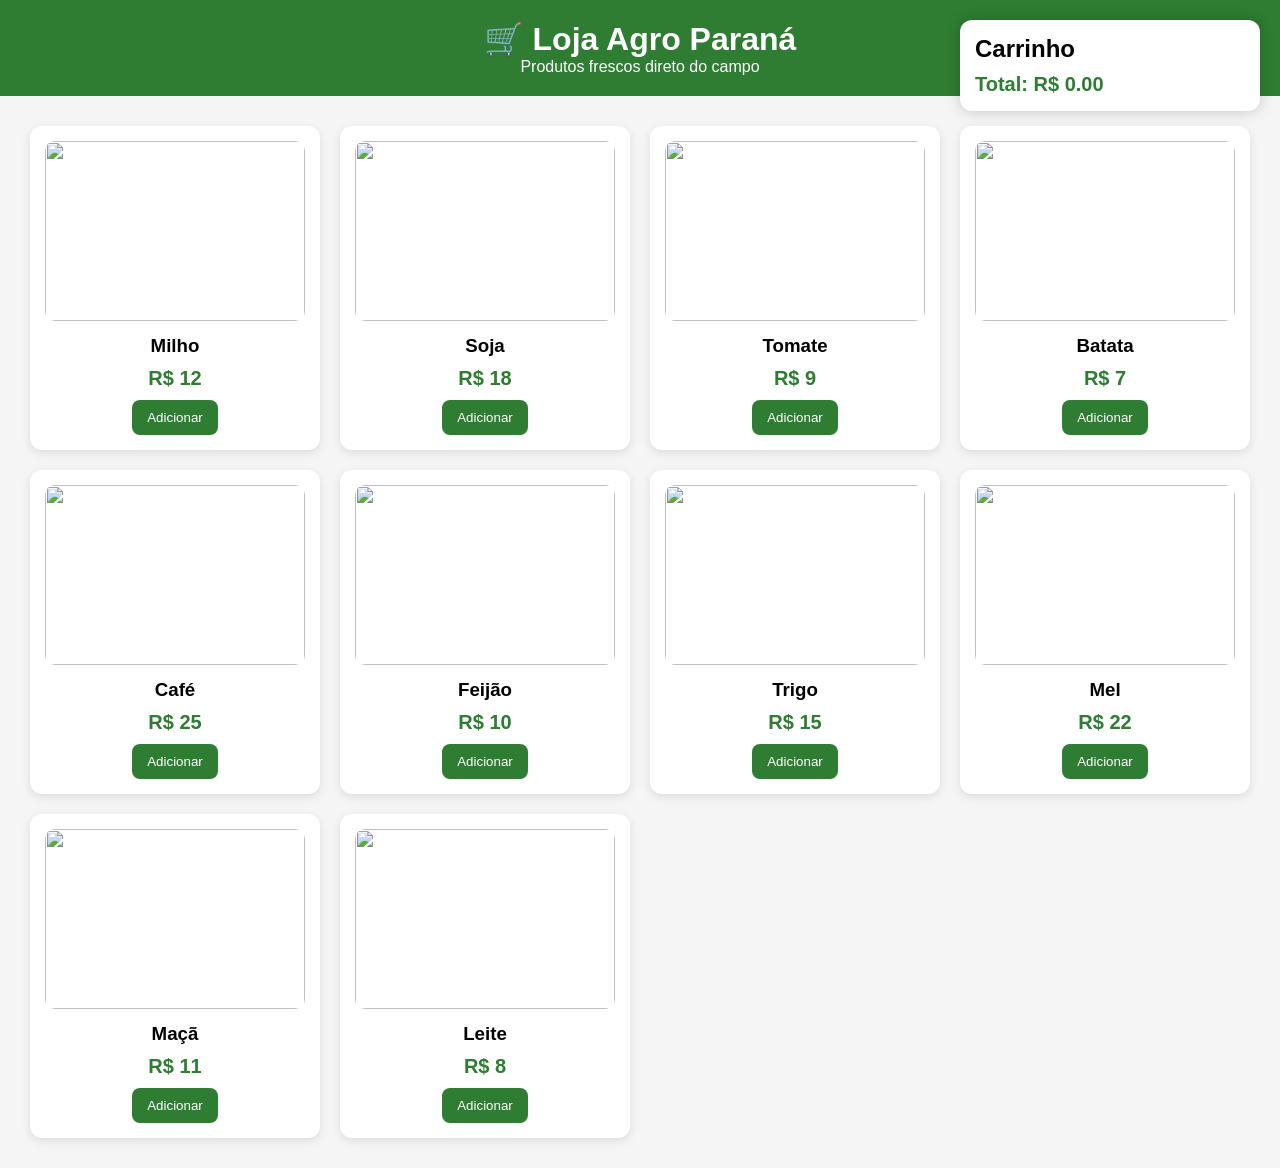
==== compras.html @ 17b88fbb "frew" ====
<!DOCTYPE html>
<html lang="pt-BR">
<head>
<meta charset="UTF-8">
<meta name="viewport" content="width=device-width, initial-scale=1.0">

<title>Loja Agro Paraná</title>

<style>
*{
margin:0;
padding:0;
box-sizing:border-box;
font-family:Arial, sans-serif;
}

body{
background:#f5f5f5;
}

header{
background:#2e7d32;
color:white;
padding:20px;
text-align:center;
}

.produtos{
display:grid;
grid-template-columns:repeat(auto-fit,minmax(250px,1fr));
gap:20px;
padding:30px;
}

.produto{
background:white;
padding:15px;
border-radius:12px;
box-shadow:0 3px 10px rgba(0,0,0,.1);
text-align:center;
}

.produto img{
width:100%;
height:180px;
object-fit:cover;
border-radius:10px;
}

.produto h3{
margin:10px 0;
}

.produto p{
font-size:20px;
font-weight:bold;
color:#2e7d32;
}

button{
background:#2e7d32;
color:white;
border:none;
padding:10px 15px;
border-radius:8px;
cursor:pointer;
margin-top:10px;
}

button:hover{
background:#1b5e20;
}

.carrinho{
position:fixed;
top:20px;
right:20px;
background:white;
padding:15px;
width:300px;
border-radius:12px;
box-shadow:0 0 15px rgba(0,0,0,.2);
}

.carrinho h2{
margin-bottom:10px;
}

#listaCarrinho{
margin-bottom:10px;
}

.total{
font-size:20px;
font-weight:bold;
color:#2e7d32;
}
</style>

</head>
<body>

<header>
<h1>🛒 Loja Agro Paraná</h1>
<p>Produtos frescos direto do campo</p>
</header>

<div class="carrinho">
<h2>Carrinho</h2>

<ul id="listaCarrinho"></ul>

<p class="total">
Total: R$ <span id="total">0.00</span>
</p>
</div>

<section class="produtos">

<div class="produto">
<img src="https://images.unsplash.com/photo-1574323347407-f5e1ad6d020b?w=600" alt="">
<h3>Milho</h3>
<p>R$ 12</p>
<button onclick="adicionar('Milho',12)">Adicionar</button>
</div>

<div class="produto">
<img src="https://images.unsplash.com/photo-1592928302636-c83cf1e1e0a4?w=600" alt="">
<h3>Soja</h3>
<p>R$ 18</p>
<button onclick="adicionar('Soja',18)">Adicionar</button>
</div>

<div class="produto">
<img src="https://images.unsplash.com/photo-1502741338009-cac2772e18bc?w=600" alt="">
<h3>Tomate</h3>
<p>R$ 9</p>
<button onclick="adicionar('Tomate',9)">Adicionar</button>
</div>

<div class="produto">
<img src="https://images.unsplash.com/photo-1518977676601-b53f82aba655?w=600" alt="">
<h3>Batata</h3>
<p>R$ 7</p>
<button onclick="adicionar('Batata',7)">Adicionar</button>
</div>

<div class="produto">
<img src="https://images.unsplash.com/photo-1447175008436-170170753d52?w=600" alt="">
<h3>Café</h3>
<p>R$ 25</p>
<button onclick="adicionar('Café',25)">Adicionar</button>
</div>

<div class="produto">
<img src="https://images.unsplash.com/photo-1560493676-04071c5f467b?w=600" alt="">
<h3>Feijão</h3>
<p>R$ 10</p>
<button onclick="adicionar('Feijão',10)">Adicionar</button>
</div>

<div class="produto">
<img src="https://images.unsplash.com/photo-1619566636858-adf3ef46400b?w=600" alt="">
<h3>Trigo</h3>
<p>R$ 15</p>
<button onclick="adicionar('Trigo',15)">Adicionar</button>
</div>

<div class="produto">
<img src="https://images.unsplash.com/photo-1603048297172-c92544798d5a?w=600" alt="">
<h3>Mel</h3>
<p>R$ 22</p>
<button onclick="adicionar('Mel',22)">Adicionar</button>
</div>

<div class="produto">
<img src="https://images.unsplash.com/photo-1587049352851-8d4e89133924?w=600" alt="">
<h3>Maçã</h3>
<p>R$ 11</p>
<button onclick="adicionar('Maçã',11)">Adicionar</button>
</div>

<div class="produto">
<img src="https://images.unsplash.com/photo-1574226516831-e1dff420e37f?w=600" alt="">
<h3>Leite</h3>
<p>R$ 8</p>
<button onclick="adicionar('Leite',8)">Adicionar</button>
</div>

</section>

<script>
let total = 0;

function adicionar(produto, preco){

const lista = document.getElementById("listaCarrinho");

const item = document.createElement("li");

item.innerHTML =
`${produto} - R$ ${preco.toFixed(2)}`;

lista.appendChild(item);

total += preco;

document.getElementById("total").innerText =
total.toFixed(2);
}
</script>

</body>
</html>
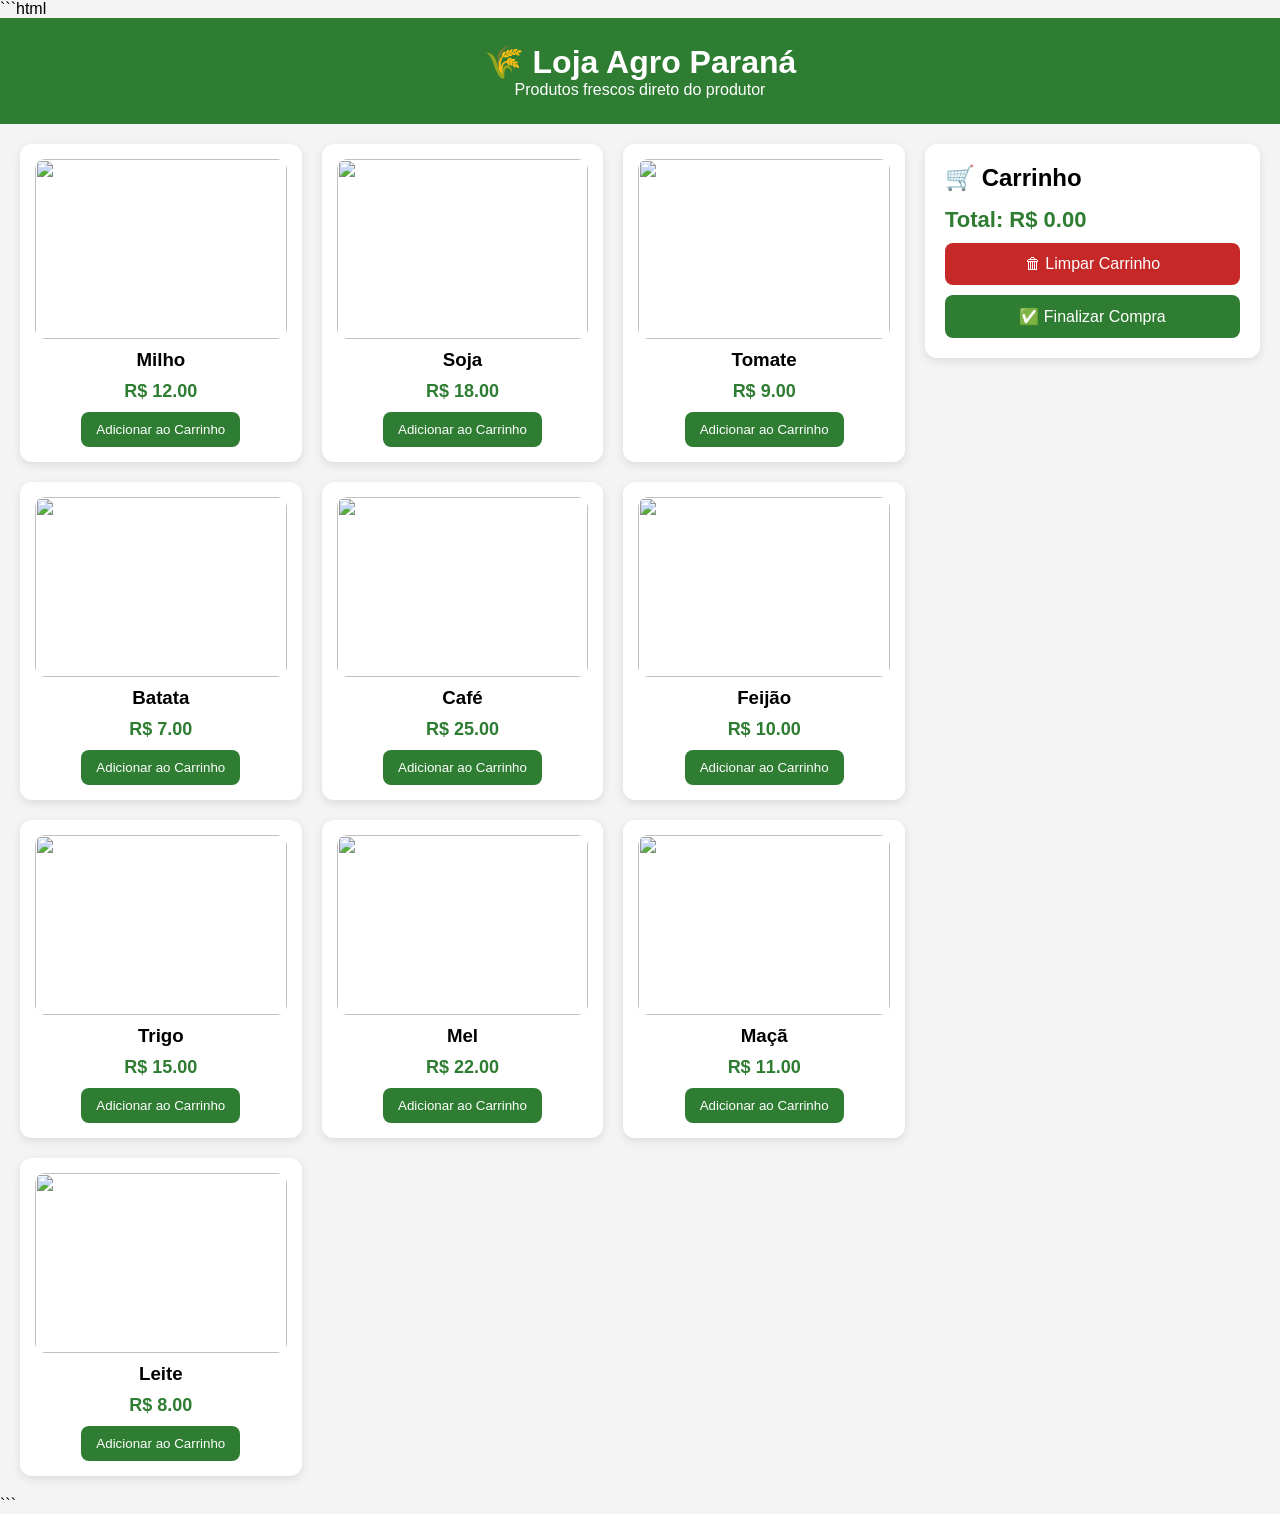
==== commit 4ce1f2b6: "ffdsaa" ====
--- a/compras.html
+++ b/compras.html
@@ -1,38 +1,45 @@
+```html
 <!DOCTYPE html>
 <html lang="pt-BR">
 <head>
 <meta charset="UTF-8">
 <meta name="viewport" content="width=device-width, initial-scale=1.0">
 
-<title>Loja Agro Paraná</title>
+<title>🌾 Loja Agro Paraná</title>
 
 <style>
 *{
 margin:0;
 padding:0;
 box-sizing:border-box;
-font-family:Arial, sans-serif;
+font-family:Arial,sans-serif;
 }
 
 body{
-background:#f5f5f5;
+background:#f4f4f4;
 }
 
 header{
 background:#2e7d32;
 color:white;
+text-align:center;
+padding:25px;
+}
+
+.container{
+display:flex;
+gap:20px;
 padding:20px;
-text-align:center;
 }
 
 .produtos{
+flex:3;
 display:grid;
-grid-template-columns:repeat(auto-fit,minmax(250px,1fr));
+grid-template-columns:repeat(auto-fill,minmax(220px,1fr));
 gap:20px;
-padding:30px;
-}
-
-.produto{
+}
+
+.card{
 background:white;
 padding:15px;
 border-radius:12px;
@@ -40,24 +47,24 @@
 text-align:center;
 }
 
-.produto img{
+.card img{
 width:100%;
 height:180px;
 object-fit:cover;
 border-radius:10px;
 }
 
-.produto h3{
+.card h3{
 margin:10px 0;
 }
 
-.produto p{
-font-size:20px;
+.card p{
+color:#2e7d32;
 font-weight:bold;
-color:#2e7d32;
-}
-
-button{
+font-size:18px;
+}
+
+.card button{
 background:#2e7d32;
 color:white;
 border:none;
@@ -67,148 +74,391 @@
 margin-top:10px;
 }
 
-button:hover{
+.card button:hover{
 background:#1b5e20;
 }
 
 .carrinho{
-position:fixed;
+flex:1;
+background:white;
+padding:20px;
+border-radius:12px;
+box-shadow:0 3px 10px rgba(0,0,0,.1);
+height:fit-content;
+position:sticky;
 top:20px;
-right:20px;
-background:white;
-padding:15px;
-width:300px;
-border-radius:12px;
-box-shadow:0 0 15px rgba(0,0,0,.2);
-}
-
-.carrinho h2{
-margin-bottom:10px;
-}
-
-#listaCarrinho{
-margin-bottom:10px;
+}
+
+.item{
+border-bottom:1px solid #ddd;
+padding:10px 0;
+}
+
+.item button{
+margin-top:5px;
+padding:4px 8px;
 }
 
 .total{
-font-size:20px;
+font-size:22px;
 font-weight:bold;
 color:#2e7d32;
+margin-top:15px;
+}
+
+.btn{
+width:100%;
+padding:12px;
+border:none;
+border-radius:8px;
+cursor:pointer;
+margin-top:10px;
+font-size:16px;
+}
+
+.limpar{
+background:#c62828;
+color:white;
+}
+
+.finalizar{
+background:#2e7d32;
+color:white;
+}
+
+.modal{
+display:none;
+position:fixed;
+top:0;
+left:0;
+width:100%;
+height:100%;
+background:rgba(0,0,0,.5);
+justify-content:center;
+align-items:center;
+}
+
+.modal-content{
+background:white;
+padding:25px;
+border-radius:12px;
+width:350px;
+display:flex;
+flex-direction:column;
+gap:10px;
+}
+
+.modal-content input,
+.modal-content select{
+padding:10px;
+}
+
+@media(max-width:900px){
+.container{
+flex-direction:column;
+}
 }
 </style>
-
 </head>
 <body>
 
 <header>
-<h1>🛒 Loja Agro Paraná</h1>
-<p>Produtos frescos direto do campo</p>
+<h1>🌾 Loja Agro Paraná</h1>
+<p>Produtos frescos direto do produtor</p>
 </header>
 
+<div class="container">
+
+<div class="produtos" id="produtos"></div>
+
 <div class="carrinho">
-<h2>Carrinho</h2>
-
-<ul id="listaCarrinho"></ul>
+
+<h2>🛒 Carrinho</h2>
+
+<div id="itensCarrinho"></div>
 
 <p class="total">
 Total: R$ <span id="total">0.00</span>
 </p>
-</div>
-
-<section class="produtos">
-
-<div class="produto">
-<img src="https://images.unsplash.com/photo-1574323347407-f5e1ad6d020b?w=600" alt="">
-<h3>Milho</h3>
-<p>R$ 12</p>
-<button onclick="adicionar('Milho',12)">Adicionar</button>
-</div>
-
-<div class="produto">
-<img src="https://images.unsplash.com/photo-1592928302636-c83cf1e1e0a4?w=600" alt="">
-<h3>Soja</h3>
-<p>R$ 18</p>
-<button onclick="adicionar('Soja',18)">Adicionar</button>
-</div>
-
-<div class="produto">
-<img src="https://images.unsplash.com/photo-1502741338009-cac2772e18bc?w=600" alt="">
-<h3>Tomate</h3>
-<p>R$ 9</p>
-<button onclick="adicionar('Tomate',9)">Adicionar</button>
-</div>
-
-<div class="produto">
-<img src="https://images.unsplash.com/photo-1518977676601-b53f82aba655?w=600" alt="">
-<h3>Batata</h3>
-<p>R$ 7</p>
-<button onclick="adicionar('Batata',7)">Adicionar</button>
-</div>
-
-<div class="produto">
-<img src="https://images.unsplash.com/photo-1447175008436-170170753d52?w=600" alt="">
-<h3>Café</h3>
-<p>R$ 25</p>
-<button onclick="adicionar('Café',25)">Adicionar</button>
-</div>
-
-<div class="produto">
-<img src="https://images.unsplash.com/photo-1560493676-04071c5f467b?w=600" alt="">
-<h3>Feijão</h3>
-<p>R$ 10</p>
-<button onclick="adicionar('Feijão',10)">Adicionar</button>
-</div>
-
-<div class="produto">
-<img src="https://images.unsplash.com/photo-1619566636858-adf3ef46400b?w=600" alt="">
-<h3>Trigo</h3>
-<p>R$ 15</p>
-<button onclick="adicionar('Trigo',15)">Adicionar</button>
-</div>
-
-<div class="produto">
-<img src="https://images.unsplash.com/photo-1603048297172-c92544798d5a?w=600" alt="">
-<h3>Mel</h3>
-<p>R$ 22</p>
-<button onclick="adicionar('Mel',22)">Adicionar</button>
-</div>
-
-<div class="produto">
-<img src="https://images.unsplash.com/photo-1587049352851-8d4e89133924?w=600" alt="">
-<h3>Maçã</h3>
-<p>R$ 11</p>
-<button onclick="adicionar('Maçã',11)">Adicionar</button>
-</div>
-
-<div class="produto">
-<img src="https://images.unsplash.com/photo-1574226516831-e1dff420e37f?w=600" alt="">
-<h3>Leite</h3>
-<p>R$ 8</p>
-<button onclick="adicionar('Leite',8)">Adicionar</button>
-</div>
-
-</section>
+
+<button class="btn limpar" onclick="limparCarrinho()">
+🗑 Limpar Carrinho
+</button>
+
+<button class="btn finalizar" onclick="abrirCheckout()">
+✅ Finalizar Compra
+</button>
+
+</div>
+
+</div>
+
+<div class="modal" id="checkout">
+
+<div class="modal-content">
+
+<h2>Finalizar Pedido</h2>
+
+<input
+type="text"
+id="nome"
+placeholder="Seu nome">
+
+<input
+type="text"
+id="endereco"
+placeholder="Endereço">
+
+<select id="pagamento">
+<option>Pix</option>
+<option>Cartão</option>
+<option>Boleto</option>
+</select>
+
+<button class="btn finalizar"
+onclick="confirmarCompra()">
+Confirmar Pedido
+</button>
+
+<button class="btn limpar"
+onclick="fecharCheckout()">
+Cancelar
+</button>
+
+</div>
+
+</div>
 
 <script>
-let total = 0;
-
-function adicionar(produto, preco){
-
-const lista = document.getElementById("listaCarrinho");
-
-const item = document.createElement("li");
-
-item.innerHTML =
-`${produto} - R$ ${preco.toFixed(2)}`;
-
-lista.appendChild(item);
-
-total += preco;
-
-document.getElementById("total").innerText =
+
+const produtos = [
+
+{nome:"Milho",preco:12},
+{nome:"Soja",preco:18},
+{nome:"Tomate",preco:9},
+{nome:"Batata",preco:7},
+{nome:"Café",preco:25},
+{nome:"Feijão",preco:10},
+{nome:"Trigo",preco:15},
+{nome:"Mel",preco:22},
+{nome:"Maçã",preco:11},
+{nome:"Leite",preco:8}
+
+];
+
+let carrinho =
+JSON.parse(localStorage.getItem("carrinho")) || [];
+
+function salvarCarrinho(){
+localStorage.setItem(
+"carrinho",
+JSON.stringify(carrinho)
+);
+}
+
+function carregarProdutos(){
+
+const area =
+document.getElementById("produtos");
+
+produtos.forEach(produto=>{
+
+area.innerHTML += `
+<div class="card">
+
+<img src="https://picsum.photos/300/200?random=${produto.nome}">
+
+<h3>${produto.nome}</h3>
+
+<p>R$ ${produto.preco.toFixed(2)}</p>
+
+<button onclick="adicionar('${produto.nome}',${produto.preco})">
+Adicionar ao Carrinho
+</button>
+
+</div>
+`;
+
+});
+
+}
+
+function adicionar(nome,preco){
+
+const existe =
+carrinho.find(p=>p.nome===nome);
+
+if(existe){
+
+existe.qtd++;
+
+}else{
+
+carrinho.push({
+nome,
+preco,
+qtd:1
+});
+
+}
+
+salvarCarrinho();
+renderizarCarrinho();
+}
+
+function renderizarCarrinho(){
+
+const area =
+document.getElementById("itensCarrinho");
+
+area.innerHTML="";
+
+let total=0;
+
+carrinho.forEach((item,index)=>{
+
+total += item.preco * item.qtd;
+
+area.innerHTML += `
+<div class="item">
+
+<strong>${item.nome}</strong>
+
+<br>
+
+Qtd: ${item.qtd}
+
+<br>
+
+R$ ${(item.preco*item.qtd).toFixed(2)}
+
+<br>
+
+<button onclick="mais(${index})">➕</button>
+
+<button onclick="menos(${index})">➖</button>
+
+</div>
+`;
+
+});
+
+document.getElementById("total")
+.textContent =
 total.toFixed(2);
 }
+
+function mais(i){
+
+carrinho[i].qtd++;
+
+salvarCarrinho();
+
+renderizarCarrinho();
+}
+
+function menos(i){
+
+carrinho[i].qtd--;
+
+if(carrinho[i].qtd <= 0){
+carrinho.splice(i,1);
+}
+
+salvarCarrinho();
+
+renderizarCarrinho();
+}
+
+function limparCarrinho(){
+
+if(confirm("Deseja limpar o carrinho?")){
+
+carrinho=[];
+
+salvarCarrinho();
+
+renderizarCarrinho();
+
+}
+
+}
+
+function abrirCheckout(){
+
+if(carrinho.length===0){
+
+alert("Seu carrinho está vazio.");
+
+return;
+}
+
+document.getElementById("checkout")
+.style.display="flex";
+}
+
+function fecharCheckout(){
+
+document.getElementById("checkout")
+.style.display="none";
+}
+
+function confirmarCompra(){
+
+const nome =
+document.getElementById("nome").value;
+
+const endereco =
+document.getElementById("endereco").value;
+
+const pagamento =
+document.getElementById("pagamento").value;
+
+if(!nome || !endereco){
+
+alert("Preencha todos os campos.");
+
+return;
+}
+
+let total=0;
+
+carrinho.forEach(item=>{
+total += item.preco * item.qtd;
+});
+
+alert(`
+🌾 Pedido realizado com sucesso!
+
+Cliente: ${nome}
+
+Endereço:
+${endereco}
+
+Pagamento:
+${pagamento}
+
+Valor Total:
+R$ ${total.toFixed(2)}
+
+Obrigado pela compra!
+`);
+
+carrinho=[];
+
+salvarCarrinho();
+
+renderizarCarrinho();
+
+fecharCheckout();
+}
+
+carregarProdutos();
+
+renderizarCarrinho();
+
 </script>
 
 </body>
-</html>+</html>
+```
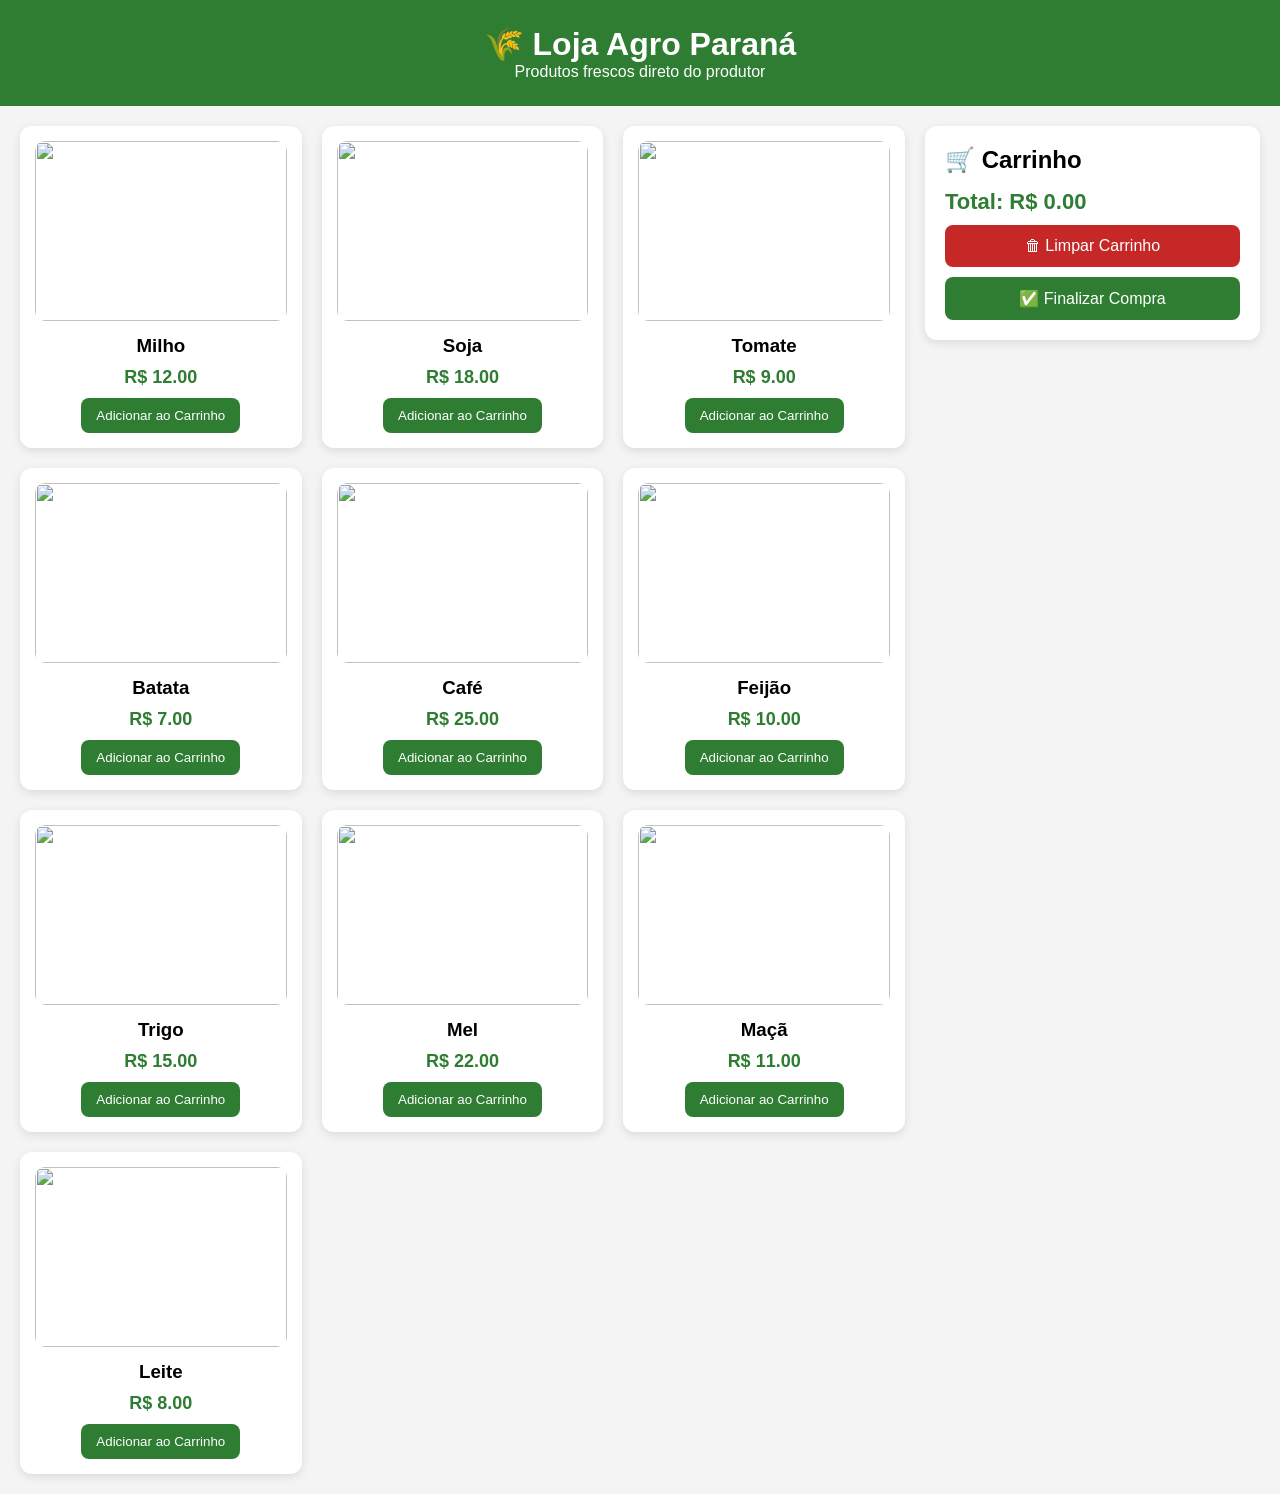
==== commit 154ff006: "uygu" ====
--- a/compras.html
+++ b/compras.html
@@ -1,4 +1,3 @@
-```html
 <!DOCTYPE html>
 <html lang="pt-BR">
 <head>
@@ -460,5 +459,4 @@
 </script>
 
 </body>
-</html>
-```
+</html>
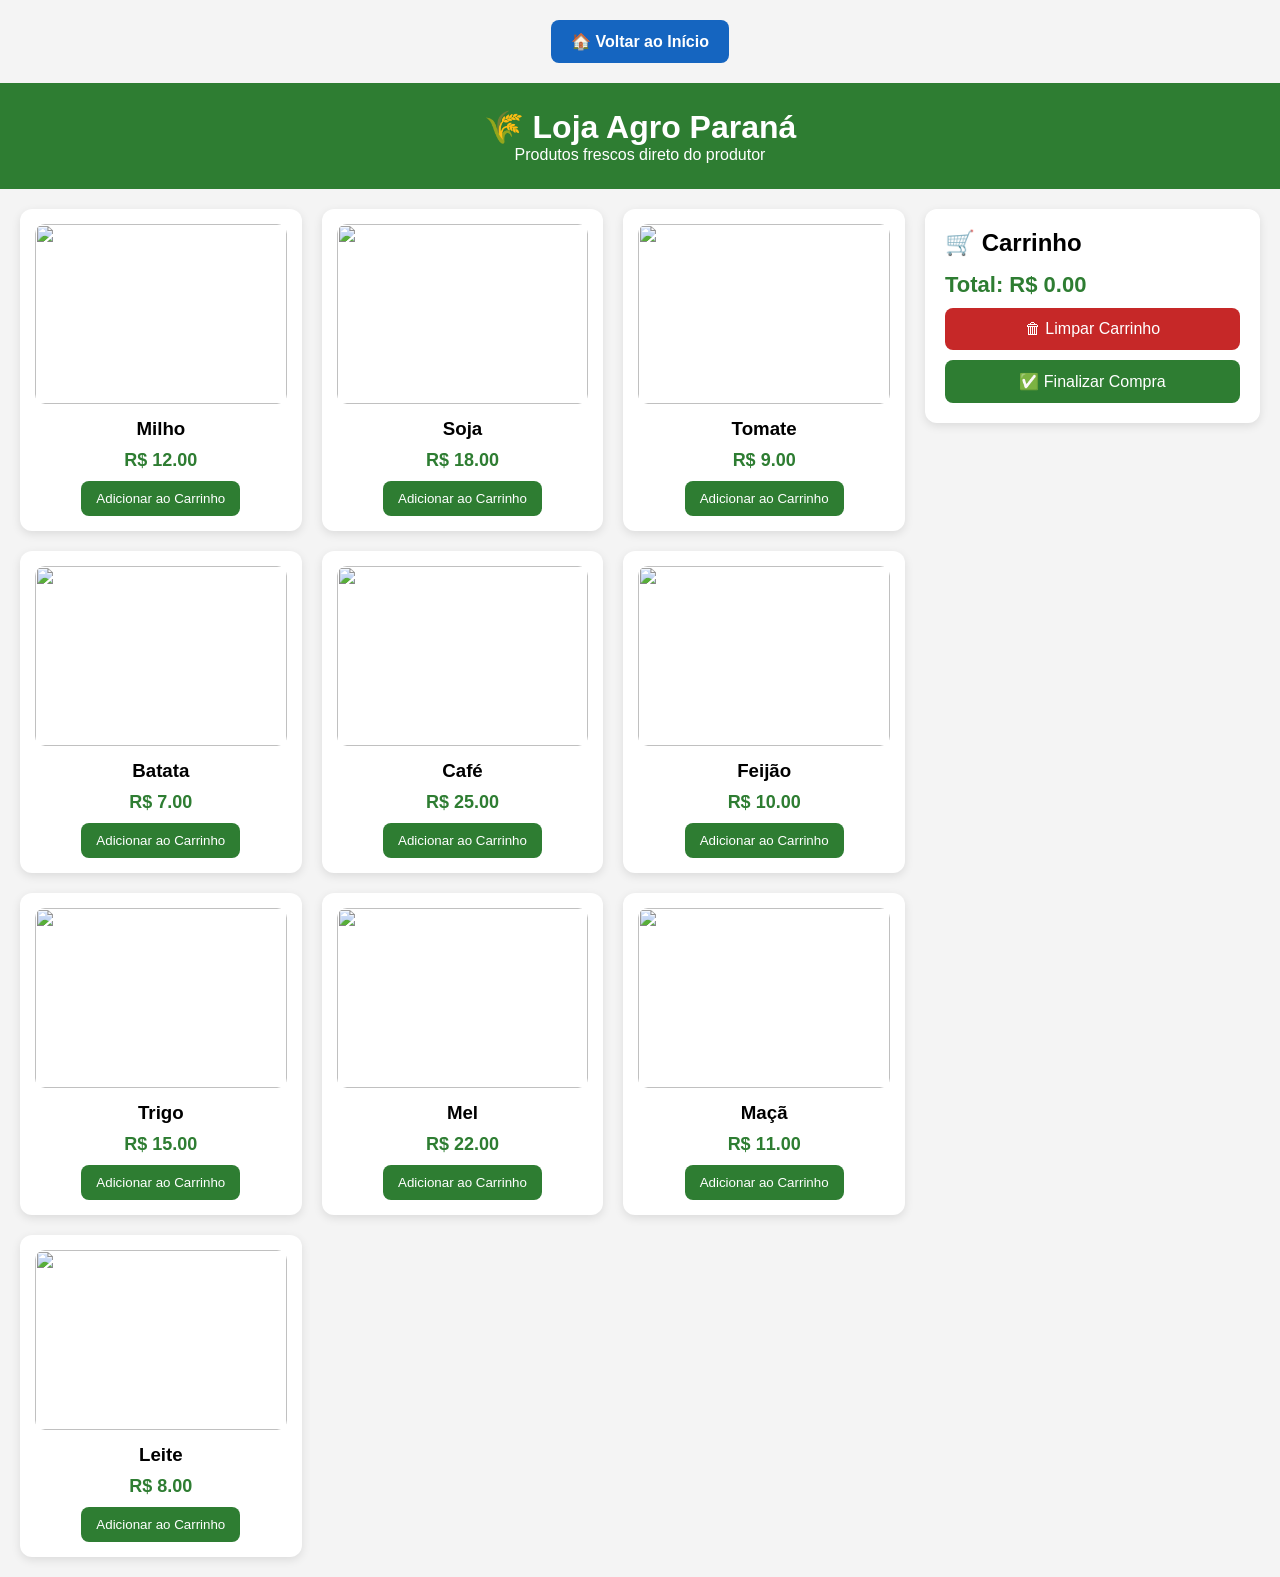
==== commit 790cd703: "frref" ====
--- a/compras.html
+++ b/compras.html
@@ -3,7 +3,22 @@
 <head>
 <meta charset="UTF-8">
 <meta name="viewport" content="width=device-width, initial-scale=1.0">
-
+<div style="text-align:center; margin:20px;">
+    <a href="index.html">
+        <button style="
+            background:#1565c0;
+            color:white;
+            border:none;
+            padding:12px 20px;
+            border-radius:8px;
+            cursor:pointer;
+            font-size:16px;
+            font-weight:bold;
+        ">
+            🏠 Voltar ao Início
+        </button>
+    </a>
+</div>
 <title>🌾 Loja Agro Paraná</title>
 
 <style>
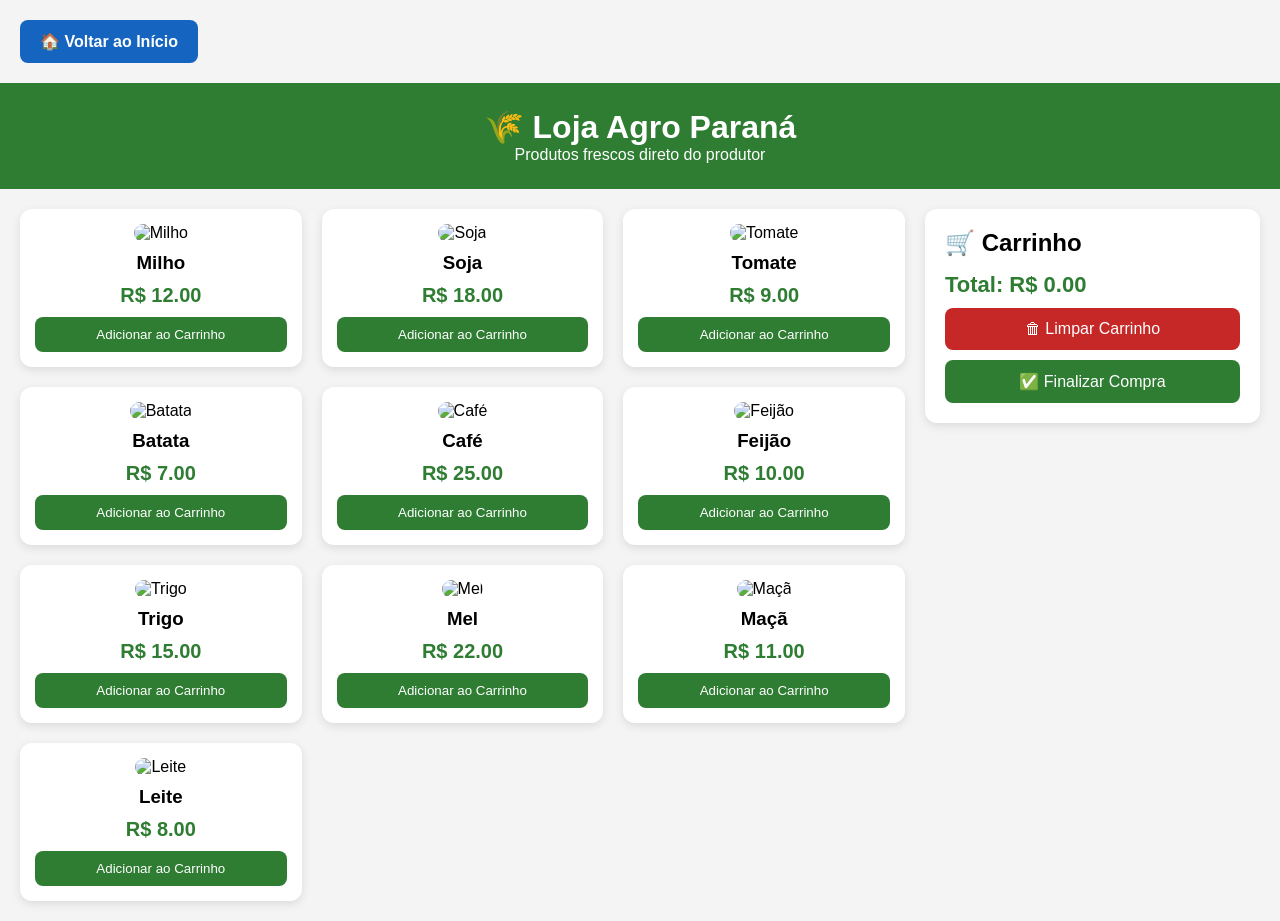
==== commit 95bddb47: "s" ====
--- a/compras.html
+++ b/compras.html
@@ -3,178 +3,38 @@
 <head>
 <meta charset="UTF-8">
 <meta name="viewport" content="width=device-width, initial-scale=1.0">
-<div style="text-align:center; margin:20px;">
-    <a href="index.html">
-        <button style="
-            background:#1565c0;
-            color:white;
-            border:none;
-            padding:12px 20px;
-            border-radius:8px;
-            cursor:pointer;
-            font-size:16px;
-            font-weight:bold;
-        ">
-            🏠 Voltar ao Início
-        </button>
-    </a>
-</div>
 <title>🌾 Loja Agro Paraná</title>
 
 <style>
-*{
-margin:0;
-padding:0;
-box-sizing:border-box;
-font-family:Arial,sans-serif;
-}
-
-body{
-background:#f4f4f4;
-}
-
-header{
-background:#2e7d32;
-color:white;
-text-align:center;
-padding:25px;
-}
-
-.container{
-display:flex;
-gap:20px;
-padding:20px;
-}
-
-.produtos{
-flex:3;
-display:grid;
-grid-template-columns:repeat(auto-fill,minmax(220px,1fr));
-gap:20px;
-}
-
-.card{
-background:white;
-padding:15px;
-border-radius:12px;
-box-shadow:0 3px 10px rgba(0,0,0,.1);
-text-align:center;
-}
-
-.card img{
-width:100%;
-height:180px;
-object-fit:cover;
-border-radius:10px;
-}
-
-.card h3{
-margin:10px 0;
-}
-
-.card p{
-color:#2e7d32;
-font-weight:bold;
-font-size:18px;
-}
-
-.card button{
-background:#2e7d32;
-color:white;
-border:none;
-padding:10px 15px;
-border-radius:8px;
-cursor:pointer;
-margin-top:10px;
-}
-
-.card button:hover{
-background:#1b5e20;
-}
-
-.carrinho{
-flex:1;
-background:white;
-padding:20px;
-border-radius:12px;
-box-shadow:0 3px 10px rgba(0,0,0,.1);
-height:fit-content;
-position:sticky;
-top:20px;
-}
-
-.item{
-border-bottom:1px solid #ddd;
-padding:10px 0;
-}
-
-.item button{
-margin-top:5px;
-padding:4px 8px;
-}
-
-.total{
-font-size:22px;
-font-weight:bold;
-color:#2e7d32;
-margin-top:15px;
-}
-
-.btn{
-width:100%;
-padding:12px;
-border:none;
-border-radius:8px;
-cursor:pointer;
-margin-top:10px;
-font-size:16px;
-}
-
-.limpar{
-background:#c62828;
-color:white;
-}
-
-.finalizar{
-background:#2e7d32;
-color:white;
-}
-
-.modal{
-display:none;
-position:fixed;
-top:0;
-left:0;
-width:100%;
-height:100%;
-background:rgba(0,0,0,.5);
-justify-content:center;
-align-items:center;
-}
-
-.modal-content{
-background:white;
-padding:25px;
-border-radius:12px;
-width:350px;
-display:flex;
-flex-direction:column;
-gap:10px;
-}
-
-.modal-content input,
-.modal-content select{
-padding:10px;
-}
-
-@media(max-width:900px){
-.container{
-flex-direction:column;
-}
-}
+*{margin:0;padding:0;box-sizing:border-box;font-family:Arial,sans-serif;}
+body{background:#f4f4f4;}
+header{background:#2e7d32;color:#fff;padding:25px;text-align:center;}
+.voltar{display:inline-block;margin:20px;background:#1565c0;color:white;padding:12px 20px;border-radius:8px;text-decoration:none;font-weight:bold;}
+.voltar:hover{background:#0d47a1;}
+.container{display:flex;gap:20px;padding:20px;}
+.produtos{flex:3;display:grid;grid-template-columns:repeat(auto-fill,minmax(220px,1fr));gap:20px;}
+.card{background:white;padding:15px;border-radius:12px;box-shadow:0 3px 10px rgba(0,0,0,.1);text-align:center;}
+.card img{width:100%;height:180px;object-fit:cover;border-radius:10px;}
+.card h3{margin:10px 0;}
+.preco{color:#2e7d32;font-size:20px;font-weight:bold;}
+.card button{background:#2e7d32;color:white;border:none;padding:10px;border-radius:8px;cursor:pointer;margin-top:10px;width:100%;}
+.card button:hover{background:#1b5e20;}
+.carrinho{flex:1;background:white;padding:20px;border-radius:12px;box-shadow:0 3px 10px rgba(0,0,0,.1);position:sticky;top:20px;height:fit-content;}
+.item{border-bottom:1px solid #ddd;padding:10px 0;}
+.item button{padding:4px 10px;margin-top:5px;}
+.total{font-size:22px;font-weight:bold;color:#2e7d32;margin-top:15px;}
+.btn{width:100%;padding:12px;border:none;border-radius:8px;cursor:pointer;margin-top:10px;font-size:16px;}
+.limpar{background:#c62828;color:white;}
+.finalizar{background:#2e7d32;color:white;}
+.modal{display:none;position:fixed;inset:0;background:rgba(0,0,0,.6);justify-content:center;align-items:center;}
+.modal-content{background:white;padding:25px;border-radius:12px;width:350px;display:flex;flex-direction:column;gap:10px;}
+.modal-content input, .modal-content select{padding:10px;}
+@media(max-width:900px){.container{flex-direction:column;}}
 </style>
 </head>
 <body>
+
+<a href="index.html" class="voltar">🏠 Voltar ao Início</a>
 
 <header>
 <h1>🌾 Loja Agro Paraná</h1>
@@ -182,295 +42,105 @@
 </header>
 
 <div class="container">
-
 <div class="produtos" id="produtos"></div>
 
 <div class="carrinho">
-
 <h2>🛒 Carrinho</h2>
-
 <div id="itensCarrinho"></div>
-
-<p class="total">
-Total: R$ <span id="total">0.00</span>
-</p>
-
-<button class="btn limpar" onclick="limparCarrinho()">
-🗑 Limpar Carrinho
-</button>
-
-<button class="btn finalizar" onclick="abrirCheckout()">
-✅ Finalizar Compra
-</button>
-
+<p class="total">Total: R$ <span id="total">0.00</span></p>
+<button class="btn limpar" onclick="limparCarrinho()">🗑 Limpar Carrinho</button>
+<button class="btn finalizar" onclick="abrirCheckout()">✅ Finalizar Compra</button>
 </div>
-
 </div>
 
 <div class="modal" id="checkout">
-
 <div class="modal-content">
-
 <h2>Finalizar Pedido</h2>
-
-<input
-type="text"
-id="nome"
-placeholder="Seu nome">
-
-<input
-type="text"
-id="endereco"
-placeholder="Endereço">
-
+<input type="text" id="nome" placeholder="Seu nome">
+<input type="text" id="endereco" placeholder="Endereço">
 <select id="pagamento">
 <option>Pix</option>
 <option>Cartão</option>
 <option>Boleto</option>
 </select>
-
-<button class="btn finalizar"
-onclick="confirmarCompra()">
-Confirmar Pedido
-</button>
-
-<button class="btn limpar"
-onclick="fecharCheckout()">
-Cancelar
-</button>
-
+<button class="btn finalizar" onclick="confirmarCompra()">Confirmar Pedido</button>
+<button class="btn limpar" onclick="fecharCheckout()">Cancelar</button>
 </div>
-
 </div>
 
 <script>
-
 const produtos = [
-
-{nome:"Milho",preco:12},
-{nome:"Soja",preco:18},
-{nome:"Tomate",preco:9},
-{nome:"Batata",preco:7},
-{nome:"Café",preco:25},
-{nome:"Feijão",preco:10},
-{nome:"Trigo",preco:15},
-{nome:"Mel",preco:22},
-{nome:"Maçã",preco:11},
-{nome:"Leite",preco:8}
-
+{nome:"Milho", preco:12},
+{nome:"Soja", preco:18},
+{nome:"Tomate", preco:9},
+{nome:"Batata", preco:7},
+{nome:"Café", preco:25},
+{nome:"Feijão", preco:10},
+{nome:"Trigo", preco:15},
+{nome:"Mel", preco:22},
+{nome:"Maçã", preco:11},
+{nome:"Leite", preco:8}
 ];
 
-let carrinho =
-JSON.parse(localStorage.getItem("carrinho")) || [];
+let carrinho = JSON.parse(localStorage.getItem("carrinho")) || [];
 
-function salvarCarrinho(){
-localStorage.setItem(
-"carrinho",
-JSON.stringify(carrinho)
-);
-}
+function salvarCarrinho(){ localStorage.setItem("carrinho", JSON.stringify(carrinho)); }
 
 function carregarProdutos(){
-
-const area =
-document.getElementById("produtos");
-
+const area = document.getElementById("produtos");
+area.innerHTML = "";
 produtos.forEach(produto=>{
-
 area.innerHTML += `
 <div class="card">
-
-<img src="https://picsum.photos/300/200?random=${produto.nome}">
-
+<img src="https://picsum.photos/300/200?random=${produto.nome}" alt="${produto.nome}">
 <h3>${produto.nome}</h3>
-
-<p>R$ ${produto.preco.toFixed(2)}</p>
-
-<button onclick="adicionar('${produto.nome}',${produto.preco})">
-Adicionar ao Carrinho
-</button>
-
-</div>
-`;
-
+<p class="preco">R$ ${produto.preco.toFixed(2)}</p>
+<button onclick="adicionar('${produto.nome}',${produto.preco})">Adicionar ao Carrinho</button>
+</div>`;
 });
-
 }
 
 function adicionar(nome,preco){
-
-const existe =
-carrinho.find(p=>p.nome===nome);
-
-if(existe){
-
-existe.qtd++;
-
-}else{
-
-carrinho.push({
-nome,
-preco,
-qtd:1
-});
-
-}
-
-salvarCarrinho();
-renderizarCarrinho();
+const existe = carrinho.find(p=>p.nome===nome);
+if(existe){ existe.qtd++; } else { carrinho.push({nome, preco, qtd:1}); }
+salvarCarrinho(); renderizarCarrinho();
 }
 
 function renderizarCarrinho(){
-
-const area =
-document.getElementById("itensCarrinho");
-
+const area = document.getElementById("itensCarrinho");
 area.innerHTML="";
-
 let total=0;
-
 carrinho.forEach((item,index)=>{
-
 total += item.preco * item.qtd;
-
 area.innerHTML += `
 <div class="item">
-
-<strong>${item.nome}</strong>
-
-<br>
-
-Qtd: ${item.qtd}
-
-<br>
-
-R$ ${(item.preco*item.qtd).toFixed(2)}
-
-<br>
-
+<strong>${item.nome}</strong><br>
+Qtd: ${item.qtd}<br>
+R$ ${(item.preco*item.qtd).toFixed(2)}<br>
 <button onclick="mais(${index})">➕</button>
-
 <button onclick="menos(${index})">➖</button>
-
-</div>
-`;
-
+</div>`;
 });
-
-document.getElementById("total")
-.textContent =
-total.toFixed(2);
+document.getElementById("total").textContent = total.toFixed(2);
 }
 
-function mais(i){
-
-carrinho[i].qtd++;
-
-salvarCarrinho();
-
-renderizarCarrinho();
-}
-
-function menos(i){
-
-carrinho[i].qtd--;
-
-if(carrinho[i].qtd <= 0){
-carrinho.splice(i,1);
-}
-
-salvarCarrinho();
-
-renderizarCarrinho();
-}
-
-function limparCarrinho(){
-
-if(confirm("Deseja limpar o carrinho?")){
-
-carrinho=[];
-
-salvarCarrinho();
-
-renderizarCarrinho();
-
-}
-
-}
-
-function abrirCheckout(){
-
-if(carrinho.length===0){
-
-alert("Seu carrinho está vazio.");
-
-return;
-}
-
-document.getElementById("checkout")
-.style.display="flex";
-}
-
-function fecharCheckout(){
-
-document.getElementById("checkout")
-.style.display="none";
-}
-
+function mais(i){ carrinho[i].qtd++; salvarCarrinho(); renderizarCarrinho(); }
+function menos(i){ carrinho[i].qtd--; if(carrinho[i].qtd<=0){ carrinho.splice(i,1); } salvarCarrinho(); renderizarCarrinho(); }
+function limparCarrinho(){ if(confirm("Deseja limpar o carrinho?")){ carrinho=[]; salvarCarrinho(); renderizarCarrinho(); } }
+function abrirCheckout(){ if(carrinho.length===0){ alert("Seu carrinho está vazio."); return; } document.getElementById("checkout").style.display="flex"; }
+function fecharCheckout(){ document.getElementById("checkout").style.display="none"; }
 function confirmarCompra(){
-
-const nome =
-document.getElementById("nome").value;
-
-const endereco =
-document.getElementById("endereco").value;
-
-const pagamento =
-document.getElementById("pagamento").value;
-
-if(!nome || !endereco){
-
-alert("Preencha todos os campos.");
-
-return;
-}
-
-let total=0;
-
-carrinho.forEach(item=>{
-total += item.preco * item.qtd;
-});
-
-alert(`
-🌾 Pedido realizado com sucesso!
-
-Cliente: ${nome}
-
-Endereço:
-${endereco}
-
-Pagamento:
-${pagamento}
-
-Valor Total:
-R$ ${total.toFixed(2)}
-
-Obrigado pela compra!
-`);
-
-carrinho=[];
-
-salvarCarrinho();
-
-renderizarCarrinho();
-
-fecharCheckout();
+const nome = document.getElementById("nome").value;
+const endereco = document.getElementById("endereco").value;
+const pagamento = document.getElementById("pagamento").value;
+if(!nome || !endereco){ alert("Preencha todos os campos."); return; }
+let total=0; carrinho.forEach(item=>{total+=item.preco*item.qtd;});
+alert(`🌾 Pedido realizado com sucesso!\n\nCliente: ${nome}\nEndereço: ${endereco}\nPagamento: ${pagamento}\nValor Total: R$ ${total.toFixed(2)}\n\nObrigado pela compra!`);
+carrinho=[]; salvarCarrinho(); renderizarCarrinho(); fecharCheckout();
 }
 
 carregarProdutos();
-
 renderizarCarrinho();
-
 </script>
 
 </body>
